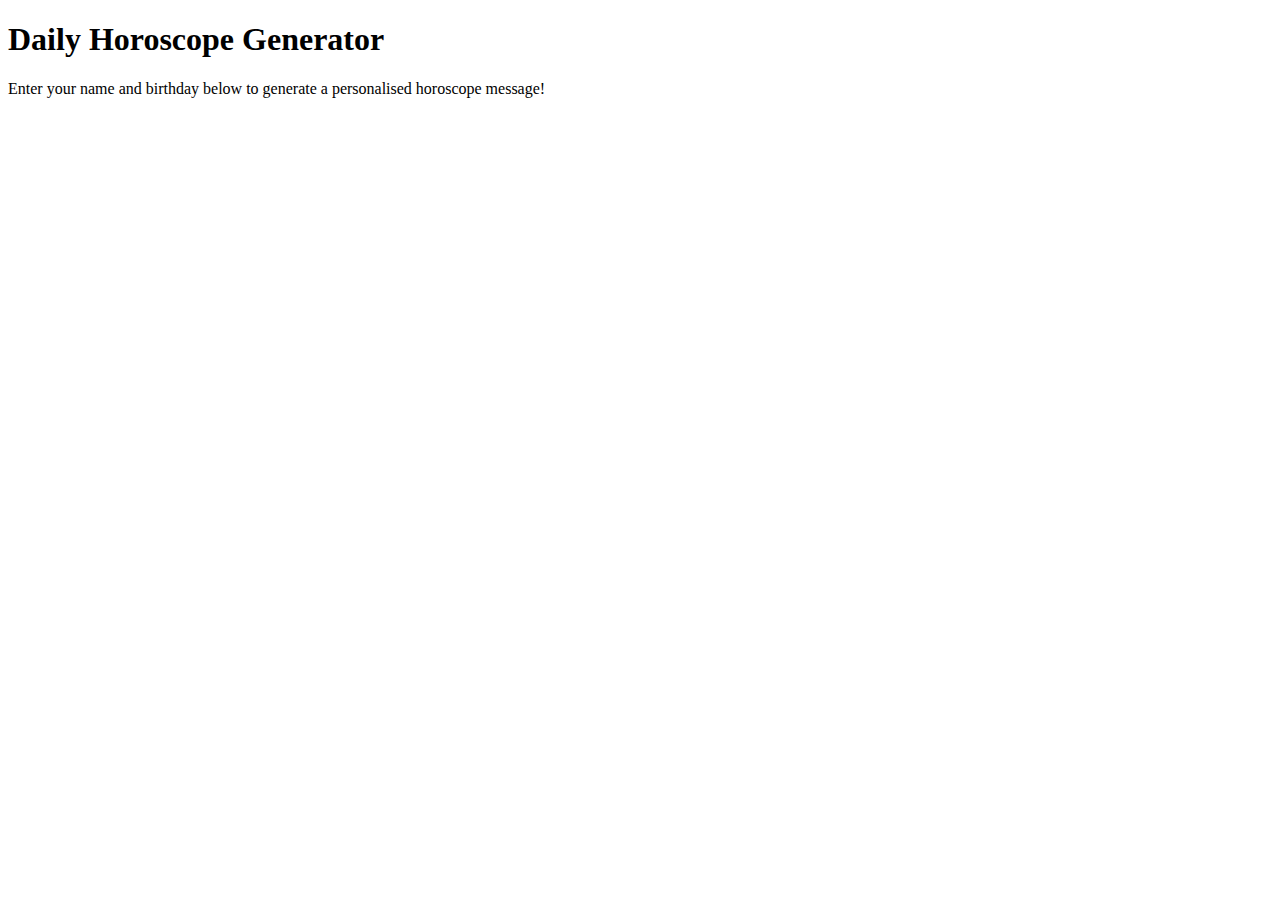
==== index.html @ e56afb50 "first commit" ====
<!doctype html>

<html lang="en">

<head>
  <meta charset="utf-8">

  <title>Ellie Harris Portfolio</title>
  <meta name="Portfolio" content="Portfolio">
  <meta name="Ellie Harris" content="Portfolio">

  <link rel="stylesheet" href="style.css">
  <script type="text/javascript" src="app.js"></script>

  <link rel="preconnect" href="https://fonts.gstatic.com">
  <link href="https://fonts.googleapis.com/css2?family=Sacramento&display=swap" rel="stylesheet">

  <link rel="preconnect" href="https://fonts.gstatic.com">
  <link href="https://fonts.googleapis.com/css2?family=Itim&display=swap" rel="stylesheet">
</head>

<body>
    <section id='title'> 
      <h1>Daily Horoscope Generator</h1>
    </section>

    <section id='intro-text'>
      <p>Enter your name and birthday below to generate a personalised horoscope message!</p>
    </section>

</body>
</html>
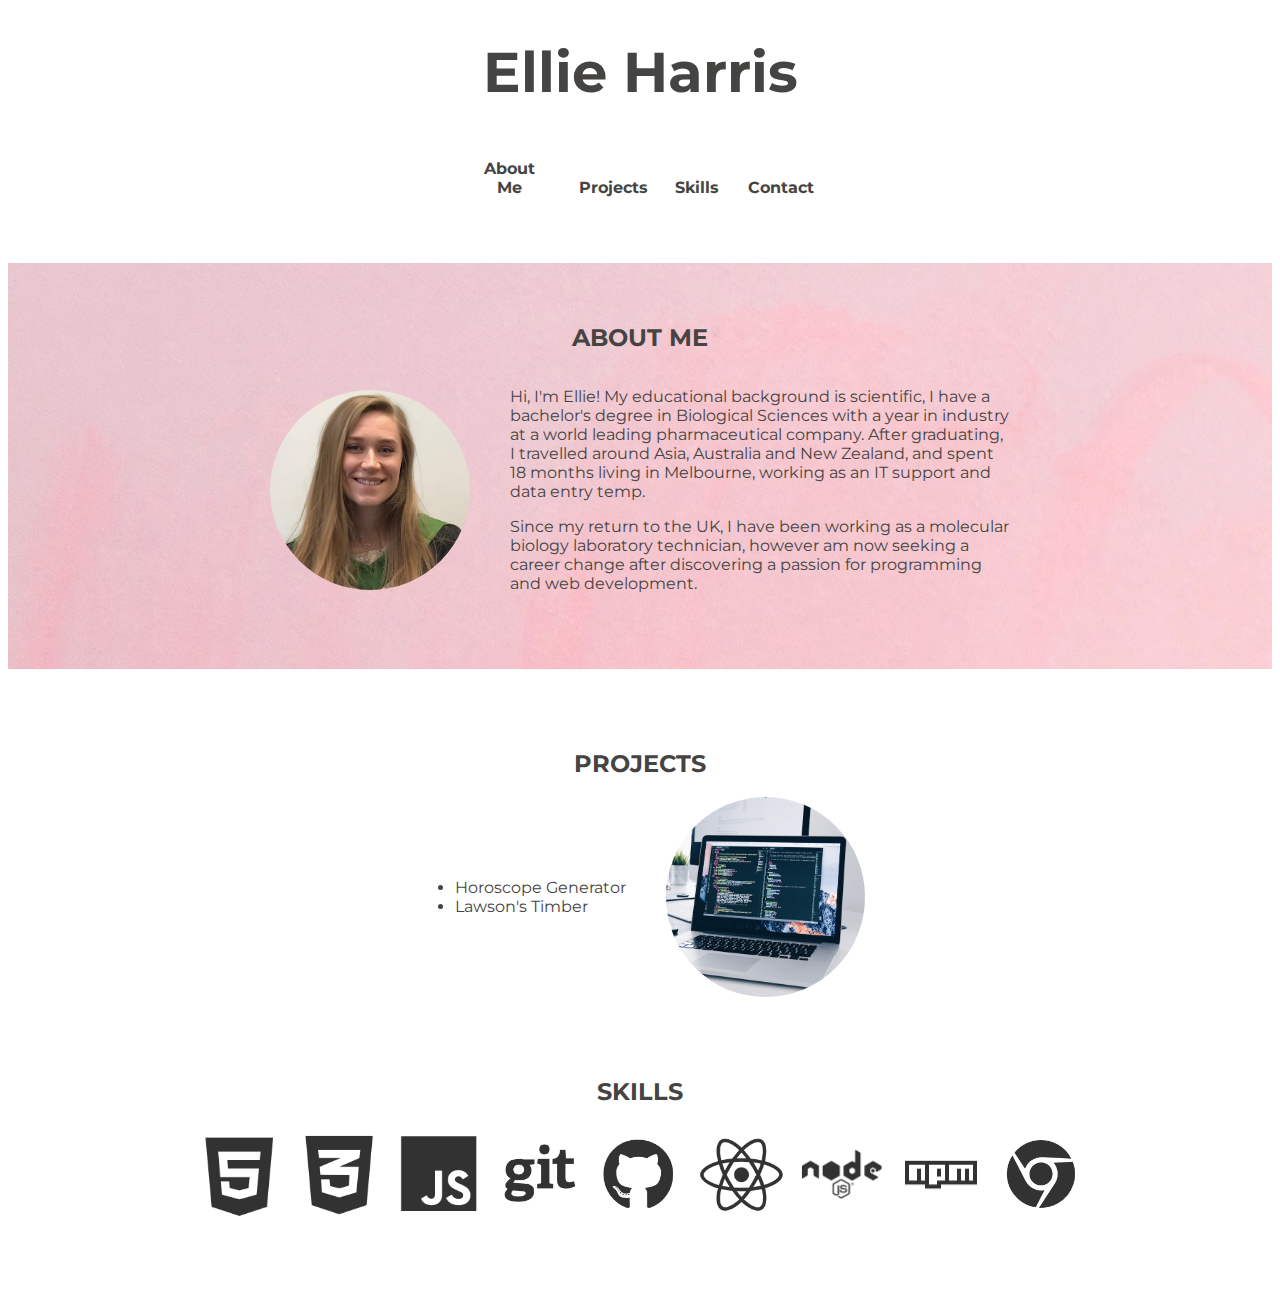
==== commit 62bfdfd5: "html and css first draft" ====
--- a/index.html
+++ b/index.html
@@ -7,26 +7,71 @@
 
   <title>Ellie Harris Portfolio</title>
   <meta name="Portfolio" content="Portfolio">
-  <meta name="Ellie Harris" content="Portfolio">
+  <meta name="Ellie Harris" content="Personal Project Portfolio">
 
-  <link rel="stylesheet" href="style.css">
+  <link rel="stylesheet" href="styles.css">
   <script type="text/javascript" src="app.js"></script>
 
   <link rel="preconnect" href="https://fonts.gstatic.com">
-  <link href="https://fonts.googleapis.com/css2?family=Sacramento&display=swap" rel="stylesheet">
-
-  <link rel="preconnect" href="https://fonts.gstatic.com">
-  <link href="https://fonts.googleapis.com/css2?family=Itim&display=swap" rel="stylesheet">
+  <link href="https://fonts.googleapis.com/css2?family=Montserrat&display=swap" rel="stylesheet">
 </head>
 
 <body>
-    <section id='title'> 
-      <h1>Daily Horoscope Generator</h1>
+  <header>
+    <h1 class='title'>Ellie Harris</h1>
+
+    <nav>
+      <ul role='presentation'>
+        <a href="#about-me"><li id='nav-about-me'>About Me</li></a>
+        <a href="#projects"><li>Projects</li></a>
+        <a href="#skills"><li>Skills</li></a>
+        <a href="contact.html"><li>Contact</li></a>
+      </ul>
+    </nav>
+  </header>  
+  
+  <main>
+    <section class='about-me' id='about-me'>
+      <h2 class='section-title'>ABOUT ME</h2>
+      <div class='flex-container'>
+        <img class="photos" src="ellie-image.png" alt="Ellie Harris graduation photo">
+        <div id='about-me-text'>
+          <p>Hi, I'm Ellie! My educational background is scientific, I have a bachelor's degree in Biological Sciences with a year in industry at a world leading pharmaceutical company. After graduating, I travelled around Asia, Australia and New Zealand, and spent 18 months living in Melbourne, working as an IT support and data entry temp. </p>
+          <p>Since my return to the UK, I have been working as a molecular biology laboratory technician, however am now seeking a career change after discovering a passion for programming and web development.</p>
+        </div>
+      </div>
     </section>
 
-    <section id='intro-text'>
-      <p>Enter your name and birthday below to generate a personalised horoscope message!</p>
+    <section class='projects' id='projects'>
+      <h2 class='section-title'>PROJECTS</h2>
+      <div class='flex-container'>
+        <ul role='presentation' id='projects-list'>
+          <li>Horoscope Generator</li>
+          <li>Lawson's Timber</li>
+        </ul>
+        <img class="photos" src="icons/coding-stock-image.png" alt="laptop open with code on screen">
+      </div>
     </section>
+
+    <section class='skills' id='skills'>
+      <h2 class='section-title'>SKILLS</h2>
+      <div id="skills-container" class='flex-container'>
+        <img class='icon' src="icons/html5-icon.png" alt="html5 icon">
+        <img class='icon' src="icons/css3-icon.png" alt="css3 icon">
+        <img class='icon' src="icons/js-icon.png" alt="javascript icon">
+        <img class='icon' src="icons/git-icon.png" alt="git icon">
+        <img class='icon' src="icons/github-icon.png" alt="github icon">
+        <img class='icon' src="icons/react-icon.png" alt="react icon">
+        <img class='icon' src="icons/node-js-icon.png" alt="node.js icon">
+        <img class='icon' src="icons/npm-icon.png" alt="node package manager icon">
+        <img class='icon' src="icons/devtools-icon.png" alt="google chrome dev tools icon">
+      </div>
+    </section>
+  </main>
+
+  <footer>
+  
+  </footer>
 
 </body>
 </html>--- a/styles.css
+++ b/styles.css
@@ -0,0 +1,107 @@
+body {
+    font-family: 'Montserrat', sans-serif;
+}
+
+header h1 {
+    font-size: 3.5em;
+    text-align: center;
+    color: #454442;
+}
+
+nav {
+    display: flex;
+    justify-content: center;
+    margin-bottom: 50px;
+}
+
+nav ul {
+    padding-left: 0px;
+}
+
+nav li {
+    color: #454442;
+    font-size: 1em;
+    display: inline-block;
+    width: 80px;
+    list-style-type: none;
+    text-align: center;
+    font-weight: bold;
+}
+  
+#nav-about-me {
+    padding-right: 20px;
+    padding-left: 10px;
+}
+
+.about-me {
+    padding-top: 40px;
+    padding-bottom: 60px;
+    background-image: url('pink-background-image.jpeg')
+}
+
+.photos {
+    border-radius: 50%;
+    max-width: 200px;
+    max-height: 200px;
+}
+
+.section-title {
+    text-align: center;
+    margin-bottom: 19px;
+    color: #454442;
+}
+
+.flex-container {
+    display: flex;
+    justify-content: center;
+    align-content: center;
+    align-items: center;
+    padding-left: 40px;
+    padding-right: 40px;
+}
+
+#about-me-text {
+    max-width: 500px;
+    padding-left: 40px;
+    color: #454442;
+}
+
+.projects {
+    margin-top: 80px;
+    margin-bottom: 80px;
+}
+
+#projects-list {
+    padding-right: 40px;
+    color: #454442;
+}
+
+.contact-info {
+    padding-top: 50px;
+    padding-bottom: 60px;
+    background-image: url('purple-background2.png');
+    background-repeat: no-repeat;
+    background-position: center;
+    background-size: cover;
+    color: #454442;
+    text-align: center;
+}
+
+#contact-me-title {
+    padding-bottom: 20px;
+}
+
+.skills {
+    margin-top: 80px;
+    margin-bottom: 80px;
+}
+
+.icon {
+    max-height: 100px;
+    max-width: 100px;
+}
+
+footer li {
+    list-style-type: none;
+}
+
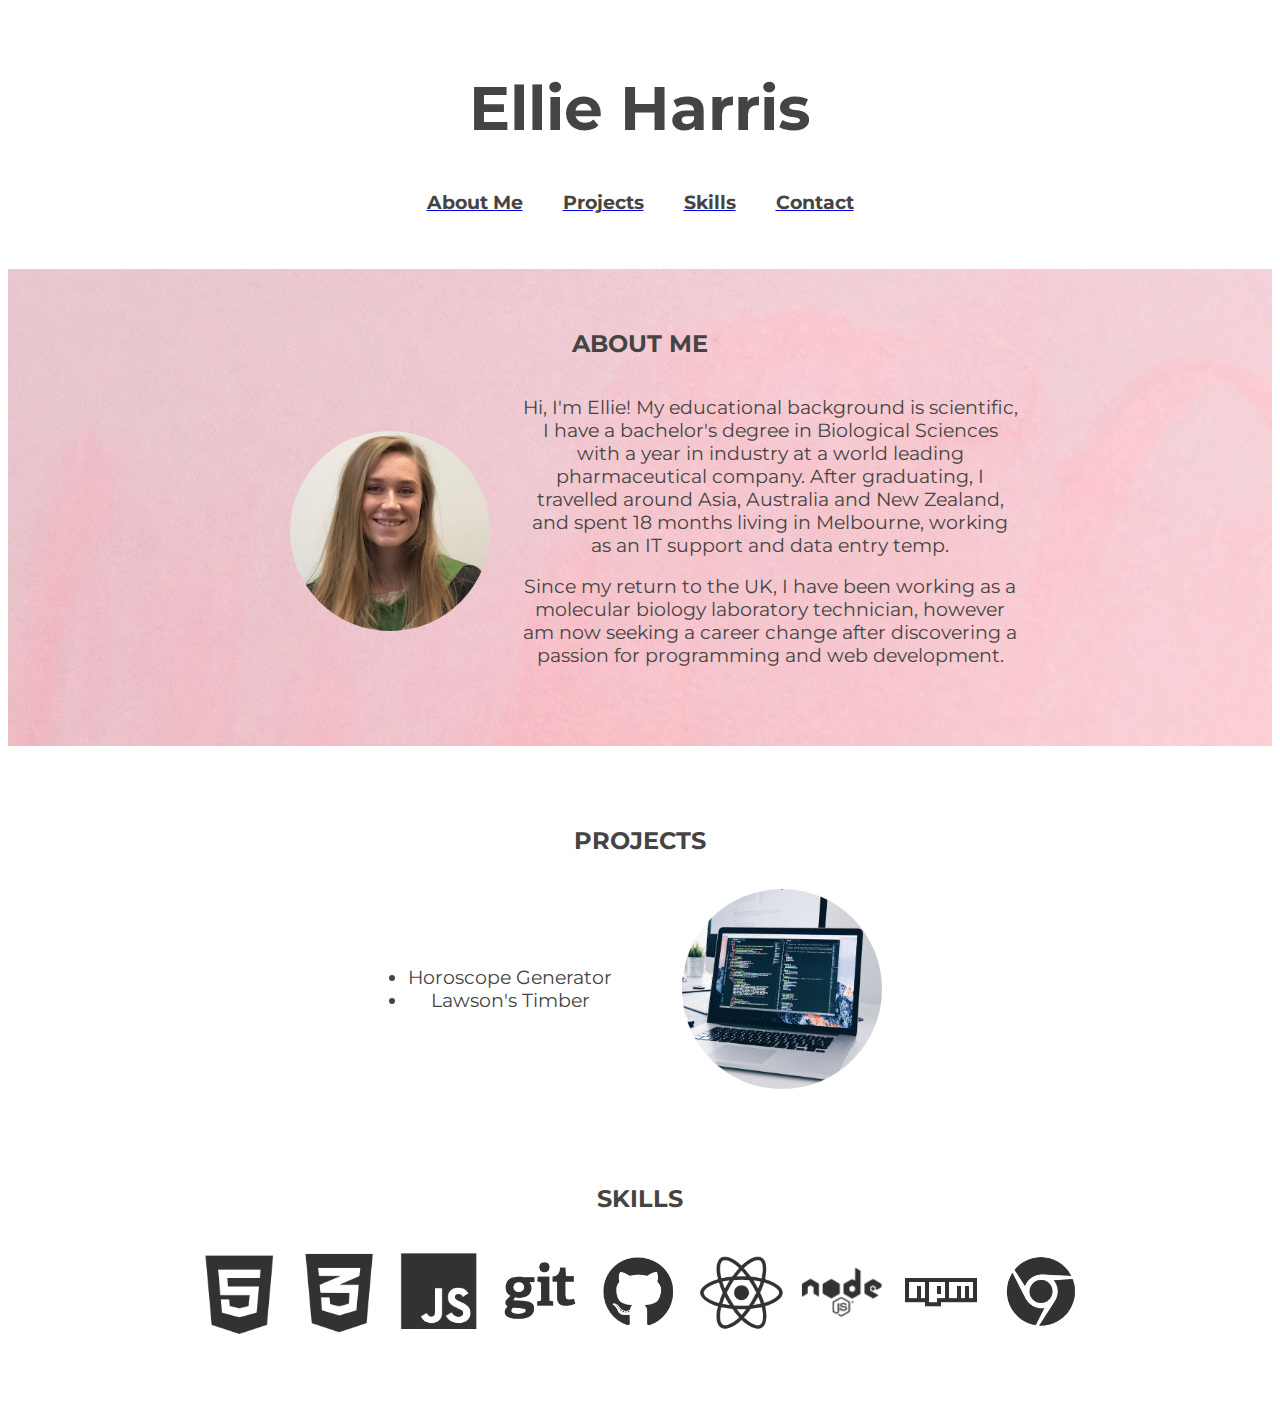
==== commit 3059fc82: "all html and css complete" ====
--- a/index.html
+++ b/index.html
@@ -22,7 +22,7 @@
 
     <nav>
       <ul role='presentation'>
-        <a href="#about-me"><li id='nav-about-me'>About Me</li></a>
+        <a href="#about-me"><li>About Me</li></a>
         <a href="#projects"><li>Projects</li></a>
         <a href="#skills"><li>Skills</li></a>
         <a href="contact.html"><li>Contact</li></a>
@@ -54,7 +54,7 @@
     </section>
 
     <section class='skills' id='skills'>
-      <h2 class='section-title'>SKILLS</h2>
+      <h2 class='section-title' id='skills-title'>SKILLS</h2>
       <div id="skills-container" class='flex-container'>
         <img class='icon' src="icons/html5-icon.png" alt="html5 icon">
         <img class='icon' src="icons/css3-icon.png" alt="css3 icon">
--- a/styles.css
+++ b/styles.css
@@ -3,34 +3,30 @@
 }
 
 header h1 {
-    font-size: 3.5em;
+    font-size: calc(35px + (70 - 35) * ((100vw - 300px) / (1600 - 300)));;    
     text-align: center;
     color: #454442;
+    padding-top: 30px;
 }
 
 nav {
-    display: flex;
-    justify-content: center;
     margin-bottom: 50px;
 }
 
 nav ul {
-    padding-left: 0px;
+    display: flex;
+    justify-content: center;
+    flex-wrap: wrap;
+    padding: 0px;
 }
 
 nav li {
     color: #454442;
-    font-size: 1em;
-    display: inline-block;
-    width: 80px;
+    font-size: calc(14px + (20 - 14) * ((100vw - 300px) / (1600 - 300)));;    
     list-style-type: none;
     text-align: center;
     font-weight: bold;
-}
-  
-#nav-about-me {
-    padding-right: 20px;
-    padding-left: 10px;
+    padding: 5px 20px;
 }
 
 .about-me {
@@ -43,6 +39,7 @@
     border-radius: 50%;
     max-width: 200px;
     max-height: 200px;
+    padding: 15px 30px;
 }
 
 .section-title {
@@ -56,13 +53,17 @@
     justify-content: center;
     align-content: center;
     align-items: center;
-    padding-left: 40px;
-    padding-right: 40px;
+    padding: 0 40px;
+    flex-wrap: wrap;
+}
+
+p {
+    font-size: calc(14px + (20 - 14) * ((100vw - 300px) / (1600 - 300)));;
+    text-align: center;
 }
 
 #about-me-text {
     max-width: 500px;
-    padding-left: 40px;
     color: #454442;
 }
 
@@ -74,6 +75,8 @@
 #projects-list {
     padding-right: 40px;
     color: #454442;
+    font-size: calc(14px + (20 - 14) * ((100vw - 300px) / (1600 - 300)));;
+    text-align: center;
 }
 
 .contact-info {
@@ -91,9 +94,17 @@
     padding-bottom: 20px;
 }
 
+.contact-info p {
+    margin: 15px 30px;
+}
+
 .skills {
     margin-top: 80px;
     margin-bottom: 80px;
+}
+
+#skills-title {
+    margin-bottom: 30px;
 }
 
 .icon {
@@ -105,3 +116,10 @@
     list-style-type: none;
 }
 
+@media only screen and (max-width: 480px) {
+    .photos {
+      width: 75%;
+      height: 75%;
+    }
+  }
+
